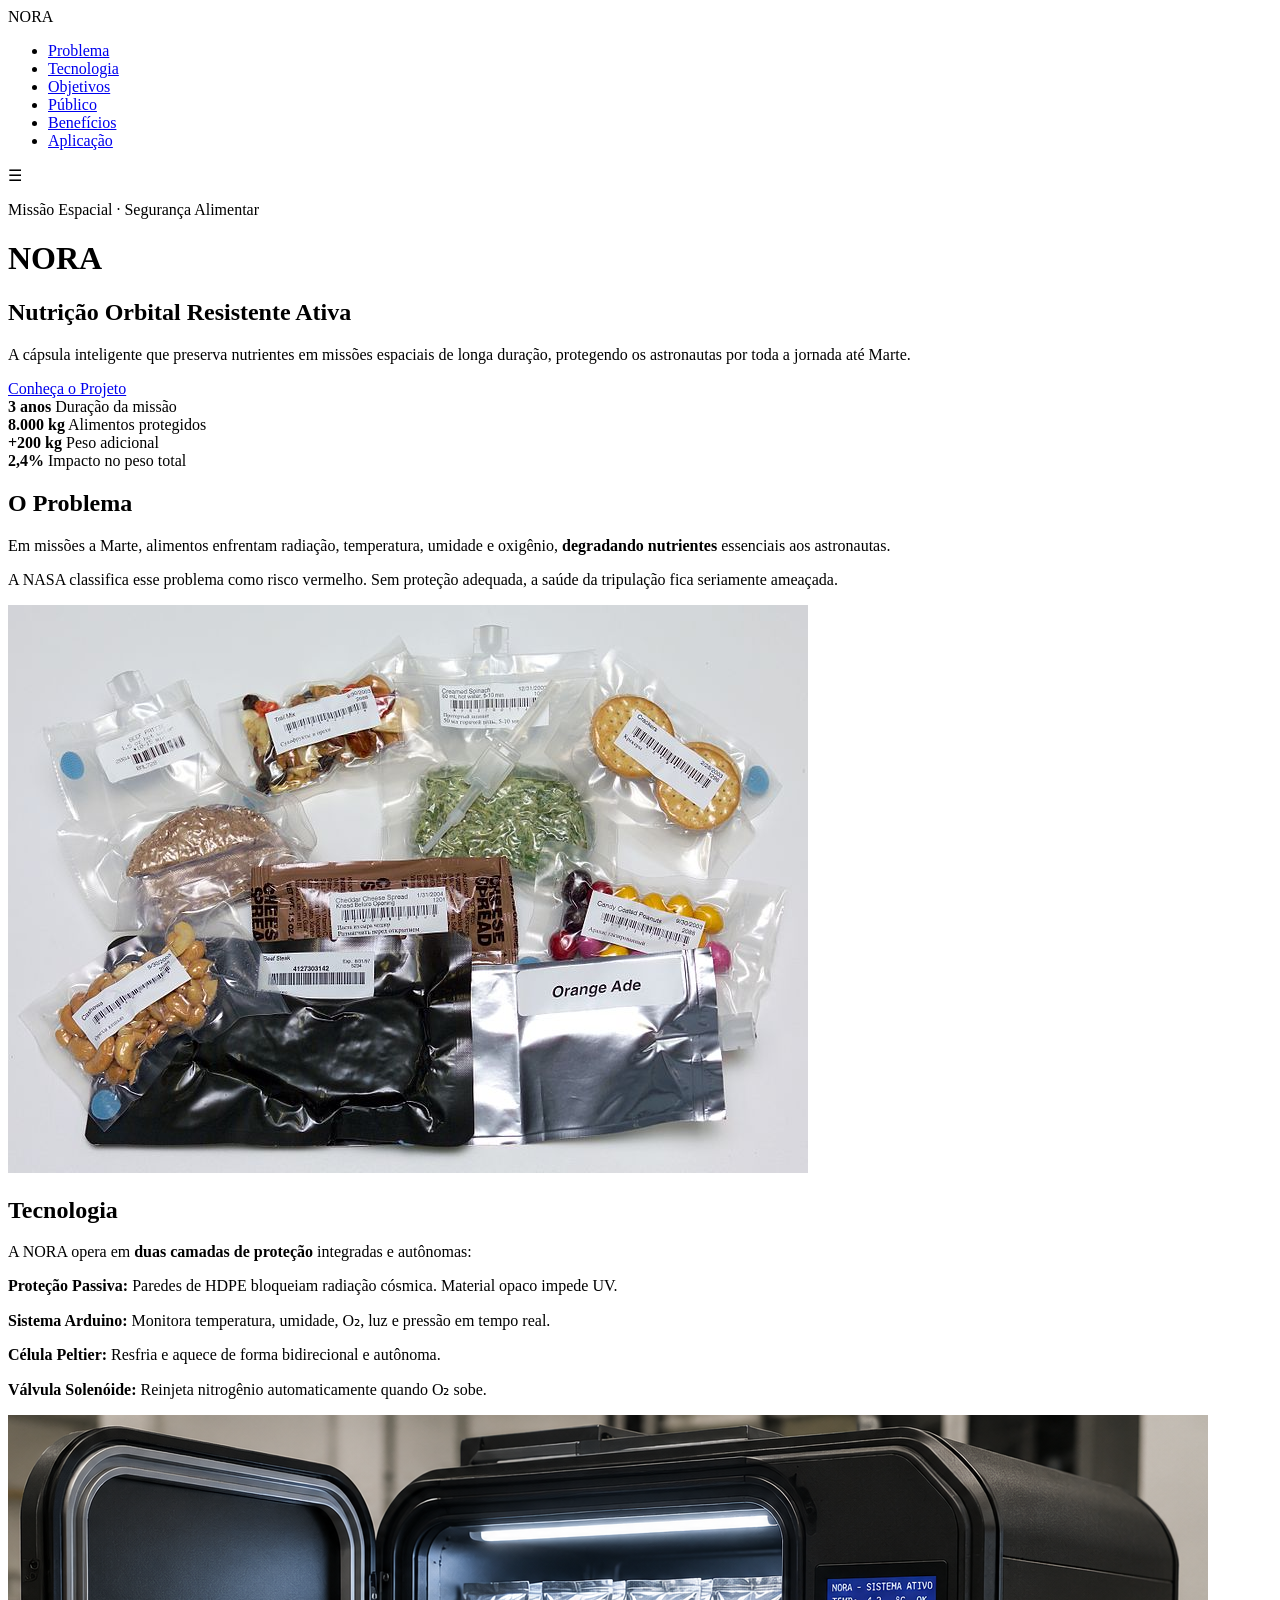
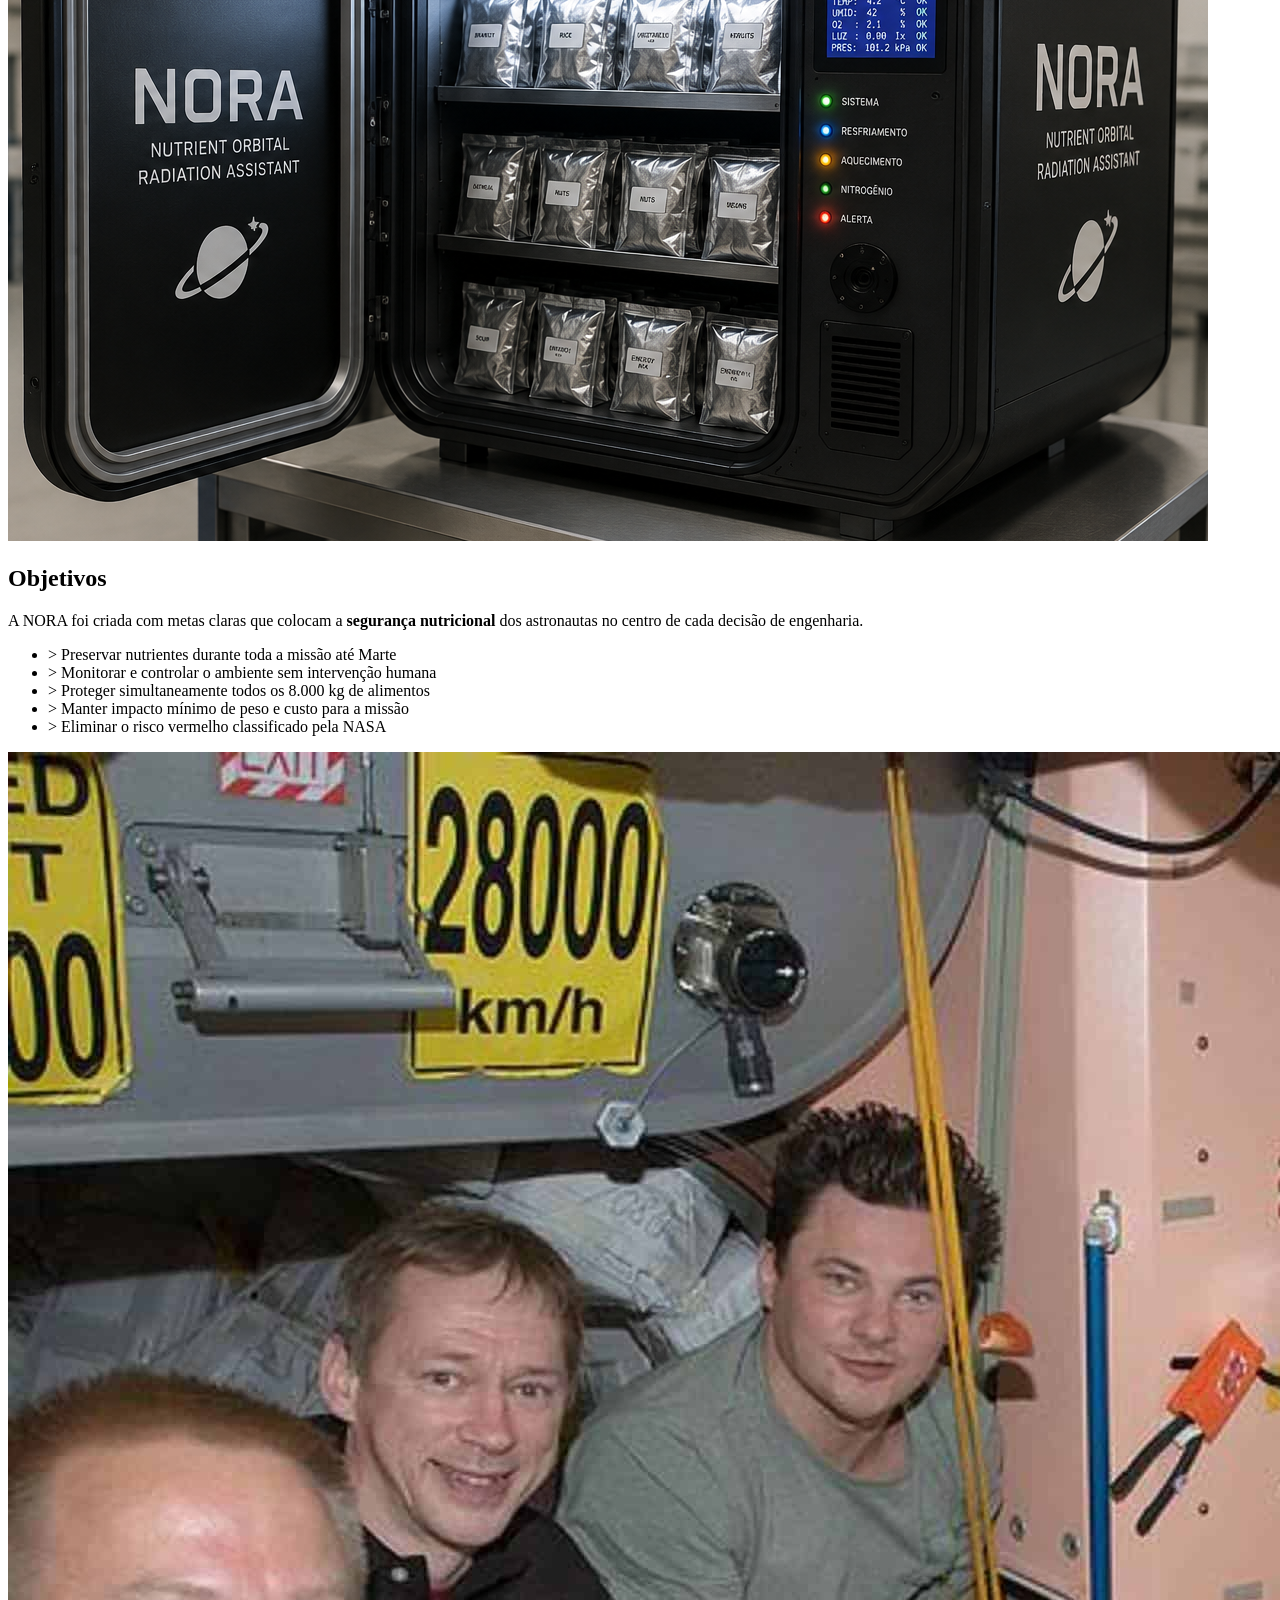
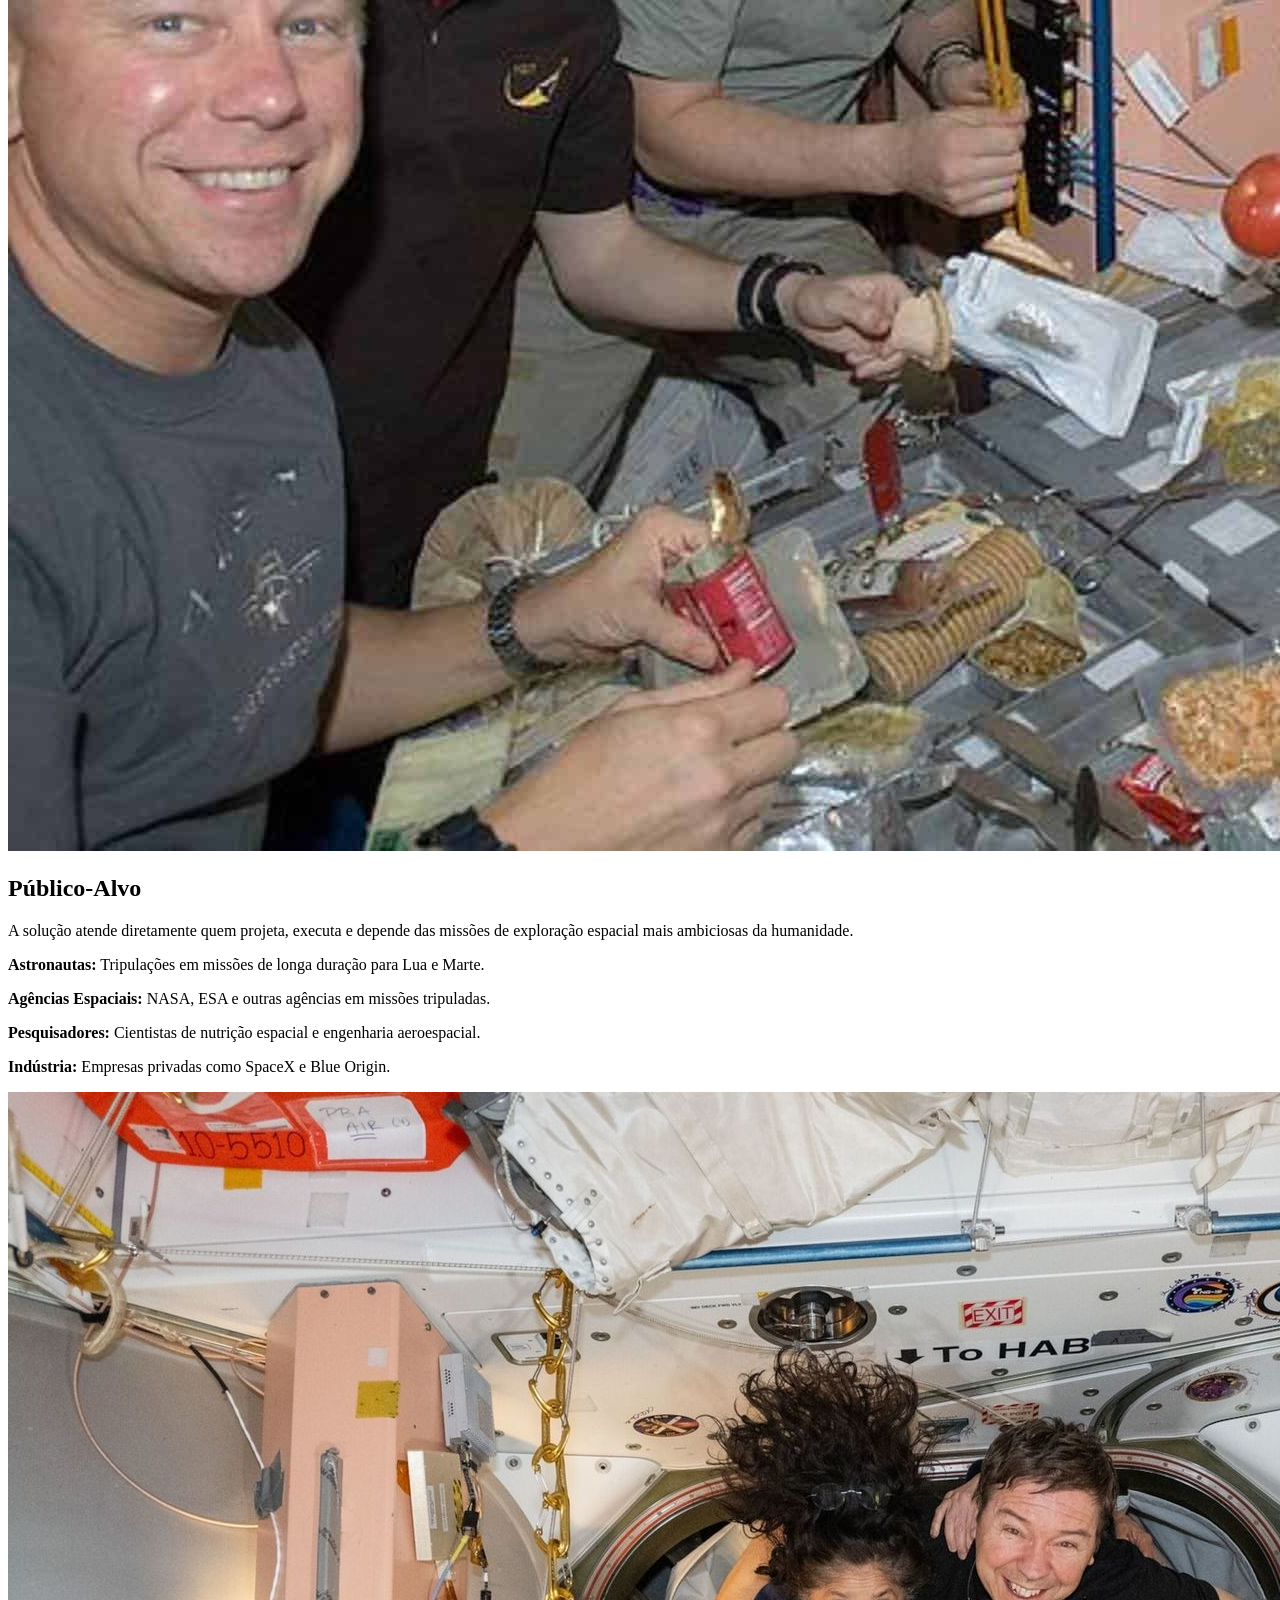
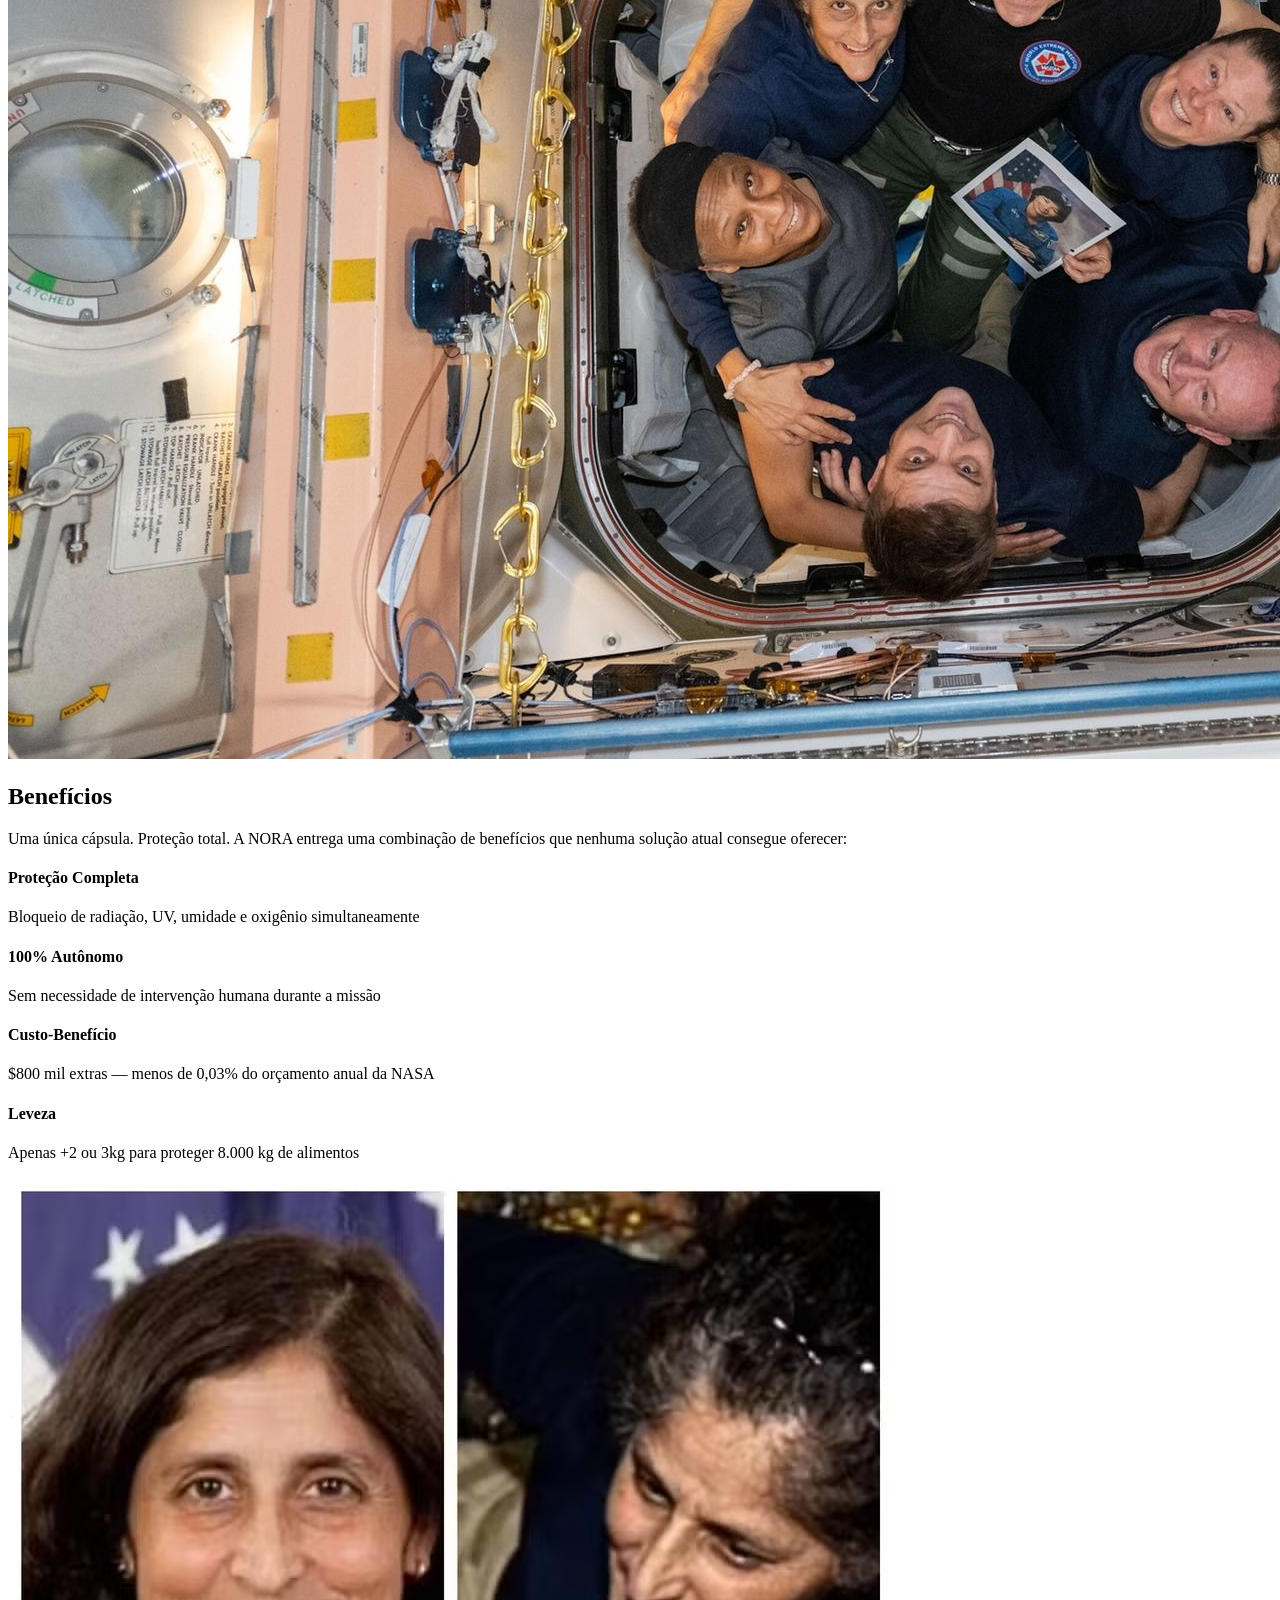
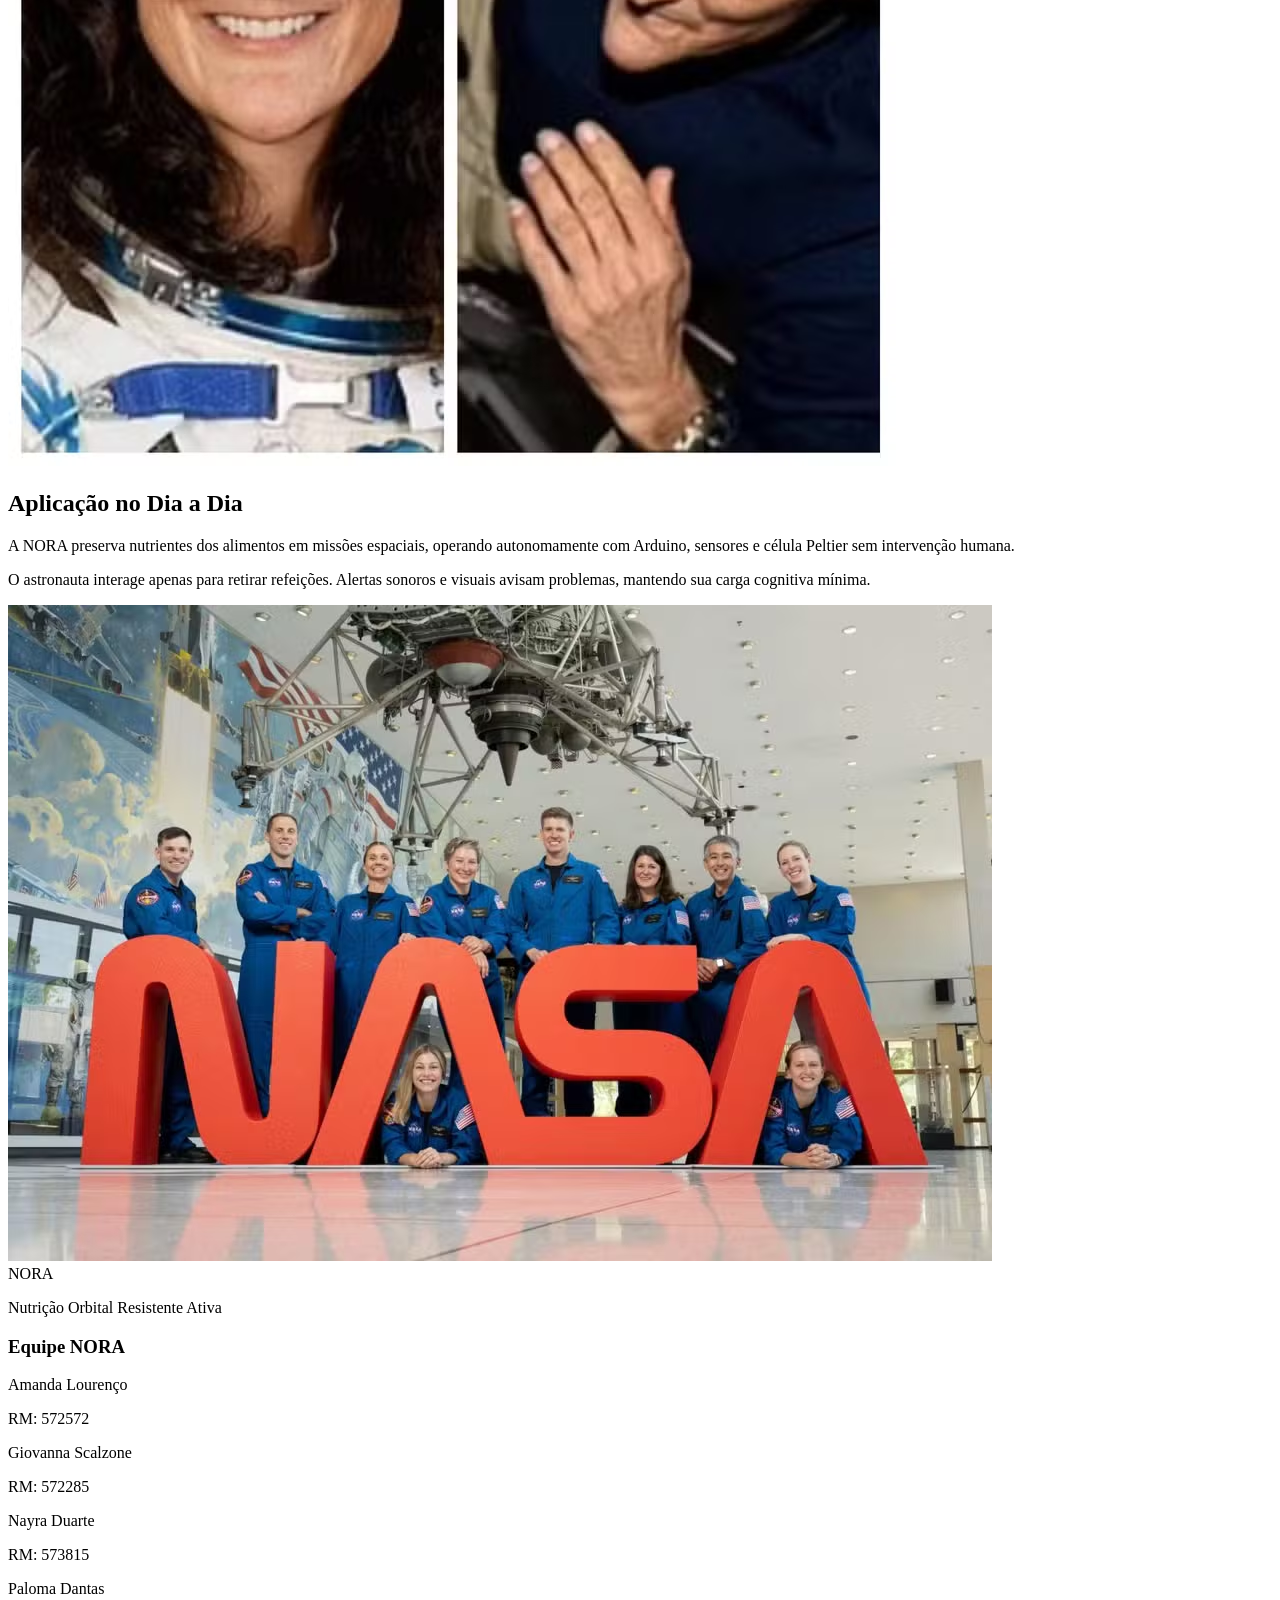
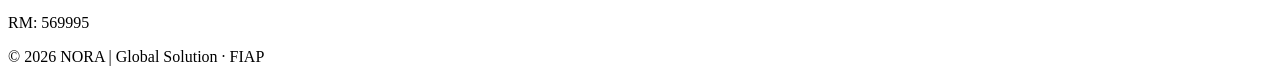
==== index.html @ 982fe825 "feat: Imagens implementadas" ====
<!DOCTYPE html>
<html lang="pt-BR">
<head>
    <meta charset="UTF-8">
    <meta name="viewport" content="width=device-width, initial-scale=1.0">
    <link rel="stylesheet" href="./src/css/style.css">
    <link rel="preconnect" href="https://fonts.googleapis.com">
    <link href="https://fonts.googleapis.com/css2?family=Poppins:wght@300;400;500;600;700&family=Orbitron:wght@700;900&display=swap" rel="stylesheet">
    <title>NORA | Nutrição Orbital Resistente Ativa</title>
</head>
<body>
    <div class="stars" id="stars"></div>
    <nav id="navbar">
        <div class="logo">N<span>O</span>RA</div>
        <ul>
            <li><a href="#problema">Problema</a></li>
            <li><a href="#tecnologia">Tecnologia</a></li>
            <li><a href="#objetivos">Objetivos</a></li>
            <li><a href="#publico">Público</a></li>
            <li><a href="#beneficios">Benefícios</a></li>
            <li><a href="#aplicacao">Aplicação</a></li>
        </ul>
        <div class="hamburger" id="hamburger">&#9776;</div>
    </nav>
    <header>
        <div class="header-content">
            <p class="title1">Missão Espacial · Segurança Alimentar</p>
            <h1>NORA</h1>
            <h2>Nutrição Orbital Resistente Ativa</h2>
            <p>A cápsula inteligente que preserva nutrientes em missões espaciais de longa duração, protegendo os astronautas por toda a jornada até Marte.</p>
            <a href="#problema" class="btn">Conheça o Projeto</a>
        </div>
    </header>
    <div class="stats-bar">
        <div class="stat">
            <strong>3 anos</strong>
            <span>Duração da missão</span>
        </div>
        <div class="stat-divider"></div>
        <div class="stat">
            <strong>8.000 kg</strong>
            <span>Alimentos protegidos</span>
        </div>
        <div class="stat-divider"></div>
        <div class="stat">
            <strong>+200 kg</strong>
            <span>Peso adicional</span>
        </div>
        <div class="stat-divider"></div>
        <div class="stat">
            <strong>2,4%</strong>
            <span>Impacto no peso total</span>
        </div>
    </div>
    <section id="problema" class="section">
        <div class="text">
            <h2>O Problema</h2>
            <p>Em missões a Marte, alimentos enfrentam radiação, temperatura, umidade e oxigênio, <strong>degradando nutrientes</strong> essenciais aos astronautas.</p>
            <p>A NASA classifica esse problema como <span id="risco-vermelho">risco vermelho.</span> Sem proteção adequada, a saúde da tripulação fica seriamente ameaçada.</p>
        </div>
        <div class="image">
            <div class="img-placeholder">
                <img src="./src/assets/img/problema.jpg" alt="Ilustração dos alimentos preparados para o consumo do astronauta abordo">
            </div>
        </div>
    </section>
   <section id="tecnologia" class="section reverse">
    <div class="text">
        <h2>Tecnologia</h2>
        <p>A NORA opera em <strong>duas camadas de proteção</strong> integradas e autônomas:</p>
        <p><strong>Proteção Passiva:</strong> Paredes de HDPE bloqueiam radiação cósmica. Material opaco impede UV.</p>
        <p><strong>Sistema Arduino:</strong> Monitora temperatura, umidade, O₂, luz e pressão em tempo real.</p>
        <p><strong>Célula Peltier:</strong> Resfria e aquece de forma bidirecional e autônoma.</p>
        <p><strong>Válvula Solenóide:</strong> Reinjeta nitrogênio automaticamente quando O₂ sobe.</p>
    </div>
        <div class="image">
            <div class="img-placeholder tech">
                <img src="./src/assets/img/prototipo.png" alt="Protótipo da cápsula NORA">
            </div>
        </div>
    </section>
    <section id="objetivos" class="section">
        <div class="text">
            <h2>Objetivos</h2>
            <p>A NORA foi criada com metas claras que colocam a <strong>segurança nutricional</strong> dos astronautas no centro de cada decisão de engenharia.</p>
            <ul class="objectives-list">
                <li><span>></span> Preservar nutrientes durante toda a missão até Marte</li>
                <li><span>></span> Monitorar e controlar o ambiente sem intervenção humana</li>
                <li><span>></span> Proteger simultaneamente todos os 8.000 kg de alimentos</li>
                <li><span>></span> Manter impacto mínimo de peso e custo para a missão</li>
                <li><span>></span> Eliminar o risco vermelho classificado pela NASA</li>
            </ul>
        </div>
        <div class="image">
            <div class="img-placeholder objectives">
                <img src="./src/assets/img/alimentacaoNoespaco.jpg" alt="Astronauta se alimentando dentro de uma nave espacial">
            </div>
        </div>
    </section>
    <section id="publico" class="section reverse">
<div class="text">
    <h2>Público-Alvo</h2>
    <p>A solução atende diretamente quem projeta, executa e depende das missões de exploração espacial mais ambiciosas da humanidade.</p>
    <p><strong>Astronautas:</strong> Tripulações em missões de longa duração para Lua e Marte.</p>
    <p><strong>Agências Espaciais:</strong> NASA, ESA e outras agências em missões tripuladas.</p>
    <p><strong>Pesquisadores:</strong> Cientistas de nutrição espacial e engenharia aeroespacial.</p>
    <p><strong>Indústria:</strong> Empresas privadas como SpaceX e Blue Origin.</p>
</div>
        <div class="image">
            <div class="img-placeholder audience">
                <img src="./src/assets/img/astronautas.jpg" alt="Equipe de astronautas representando as tripulações abordo">
            </div>
        </div>
    </section>
    <section id="beneficios" class="section">
        <div class="text">
            <h2>Benefícios</h2>
            <p>Uma única cápsula. Proteção total. A NORA entrega uma combinação de benefícios que nenhuma solução atual consegue oferecer:</p>
            <div class="beneficio-list">
                <div class="beneficio">
                    <div>
                        <h4>Proteção Completa</h4>
                        <p>Bloqueio de radiação, UV, umidade e oxigênio simultaneamente</p>
                    </div>
                </div>
                <div class="beneficio">
                    <div>
                        <h4>100% Autônomo</h4>
                        <p>Sem necessidade de intervenção humana durante a missão</p>
                    </div>
                </div>
                <div class="beneficio">
                    <div>
                        <h4>Custo-Benefício</h4>
                        <p>$800 mil extras — menos de 0,03% do orçamento anual da NASA</p>
                    </div>
                </div>
                <div class="beneficio">
                    <div>
                        <h4>Leveza</h4>
                        <p>Apenas +2 ou 3kg para proteger 8.000 kg de alimentos</p>
                    </div>
                </div>
            </div>
        </div>
        <div class="image">
            <div class="img-placeholder beneficios">
                <img src="./src/assets/img/desnutricao.avif" alt="Representação visual dos riscos de desnutrição em astronautas causados pela degradação de nutrientes">
            </div>
        </div>
    </section>
    <section id="aplicacao" class="section reverse">
        <div class="text">
            <h2>Aplicação no Dia a Dia</h2>
            <p>A NORA preserva nutrientes dos alimentos em missões espaciais, operando autonomamente com Arduino, sensores e célula Peltier sem intervenção humana.</p>
            <p>O astronauta interage apenas para retirar refeições. Alertas sonoros e visuais avisam problemas, mantendo sua carga cognitiva mínima.</p>
        </div>
        <div class="image">
            <div class="img-placeholder earth">
                <img src="./src/assets/img/nasa.avif" alt="Imagem da NASA ilustrando a aplicação da cápsula NORA na rotina diária de astronautas durante missões espaciais de longa duração">
            </div>
        </div>
    </section>
    <footer>
        <div class="footer-logo">N<span>O</span>RA</div>
        <p class="footer-subtitulo">Nutrição Orbital Resistente Ativa</p>
        <div class="footer-divisao"></div>
        <h3>Equipe NORA</h3>
        <div class="time">
            <div class="membro">
                <p>Amanda Lourenço</p>
                <p>RM: 572572</p>
            </div>
            <div class="membro">
                <p>Giovanna Scalzone</p>
                <p>RM: 572285</p>
            </div>
            <div class="membro">
                <p>Nayra Duarte</p>
                <p>RM: 573815</p>
            </div>
            <div class="membro">
                <p>Paloma Dantas</p>
                <p>RM: 569995</p>
            </div>
        </div>
        <p class="footer-copy">© 2026 NORA | Global Solution · FIAP</p>
    </footer>
    <script src="./src/js/script.js"></script>
</body>
</html>
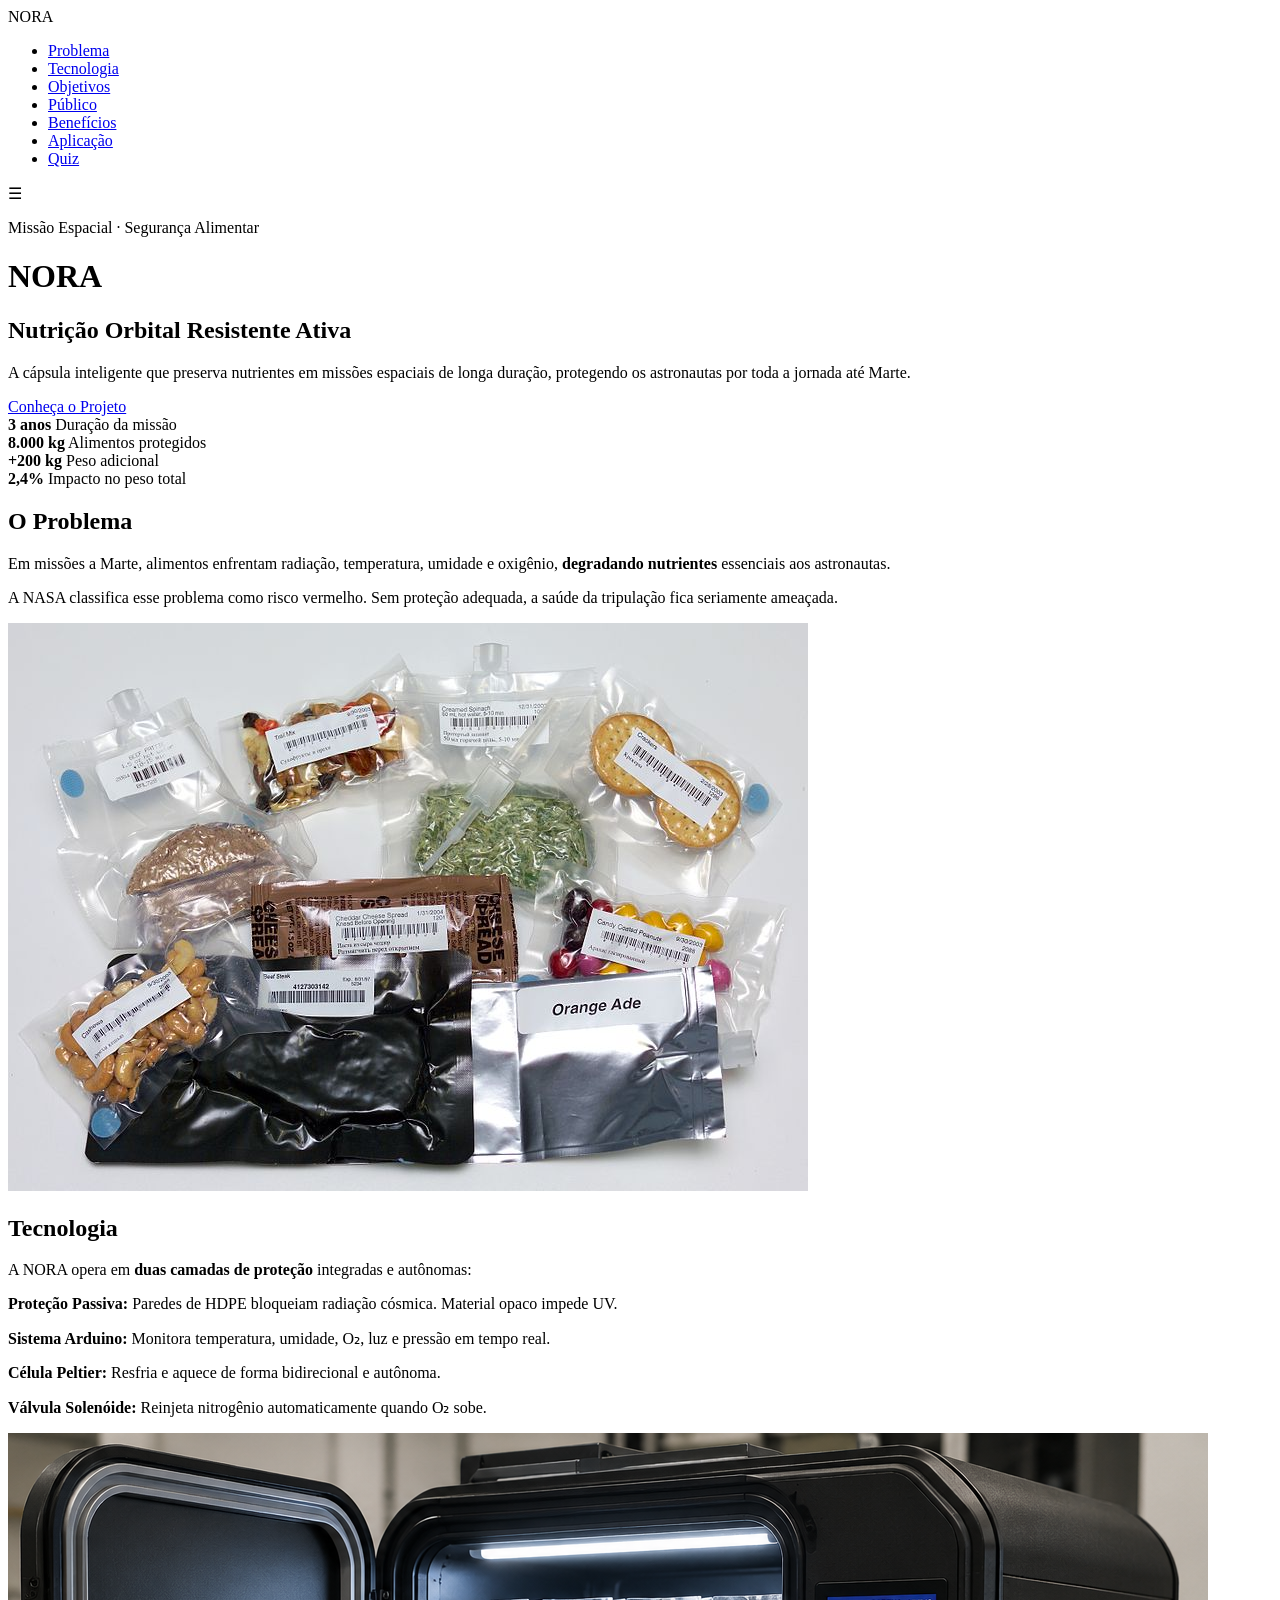
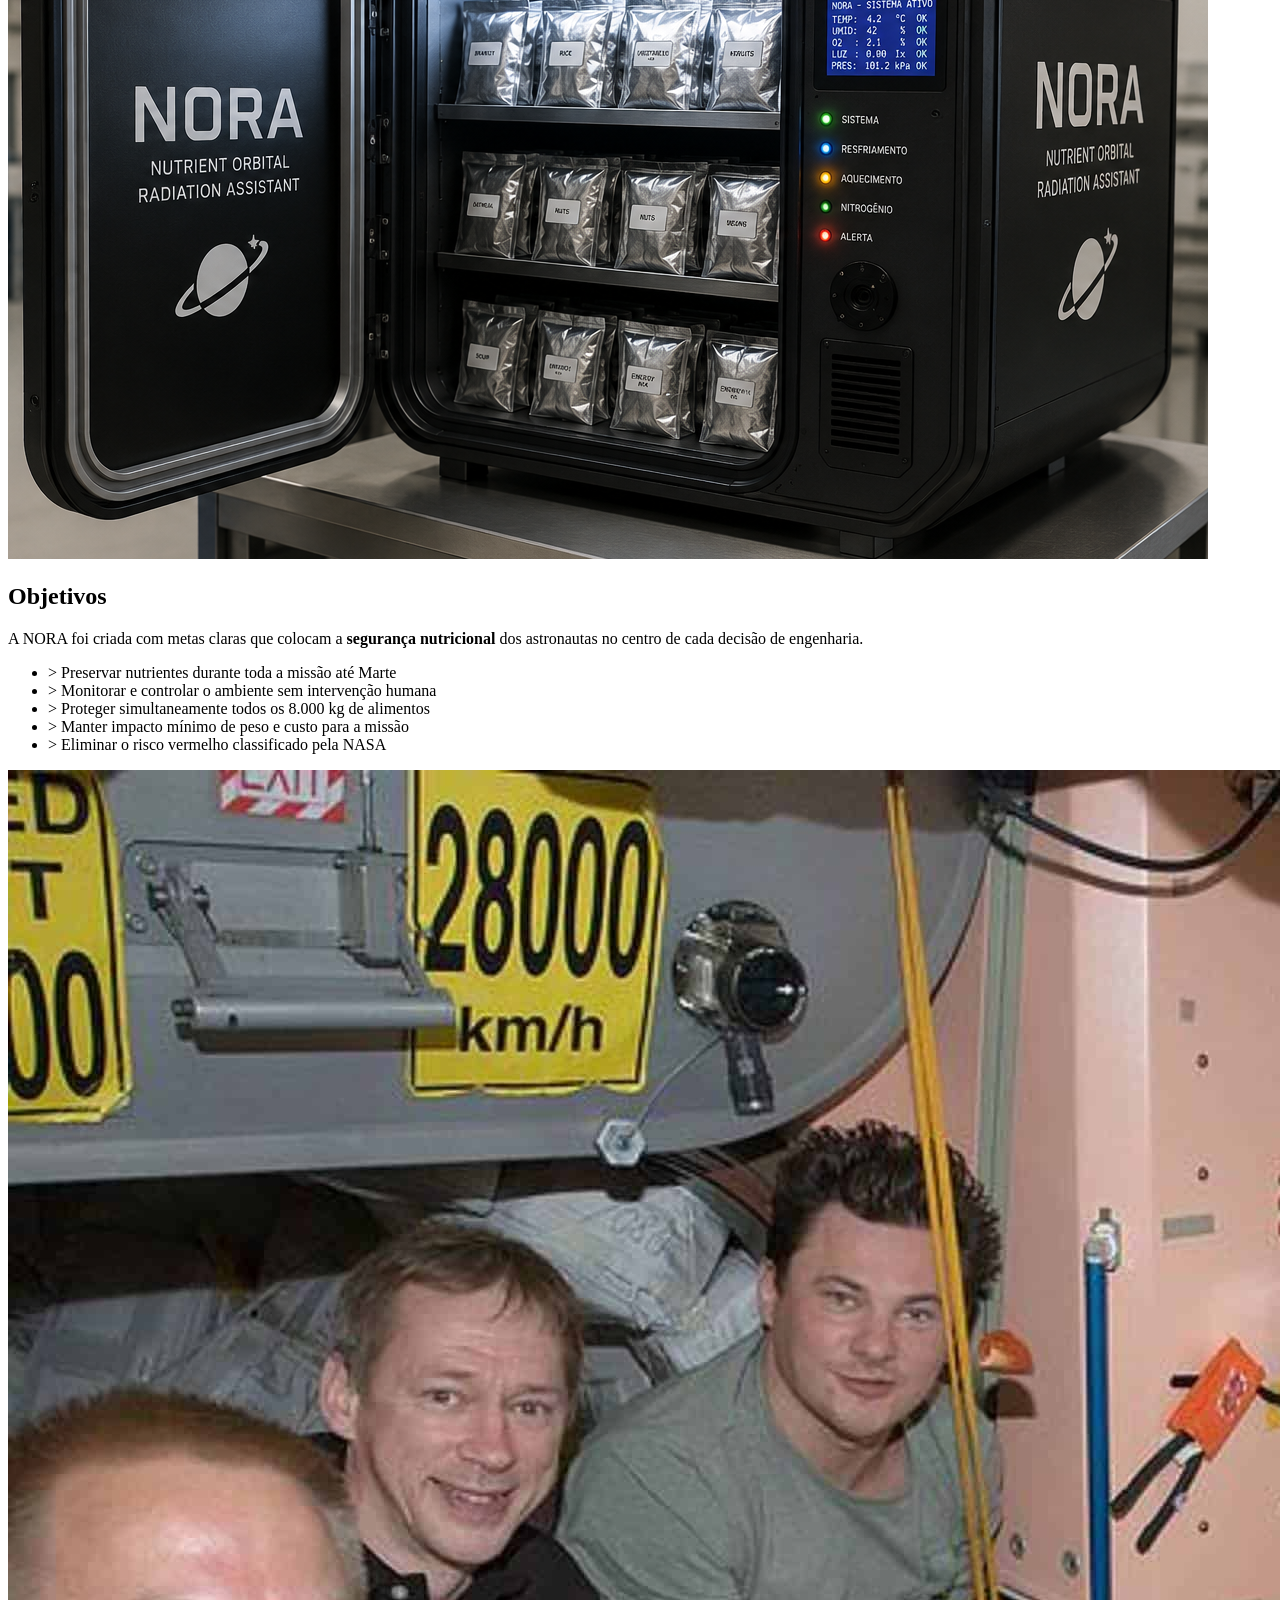
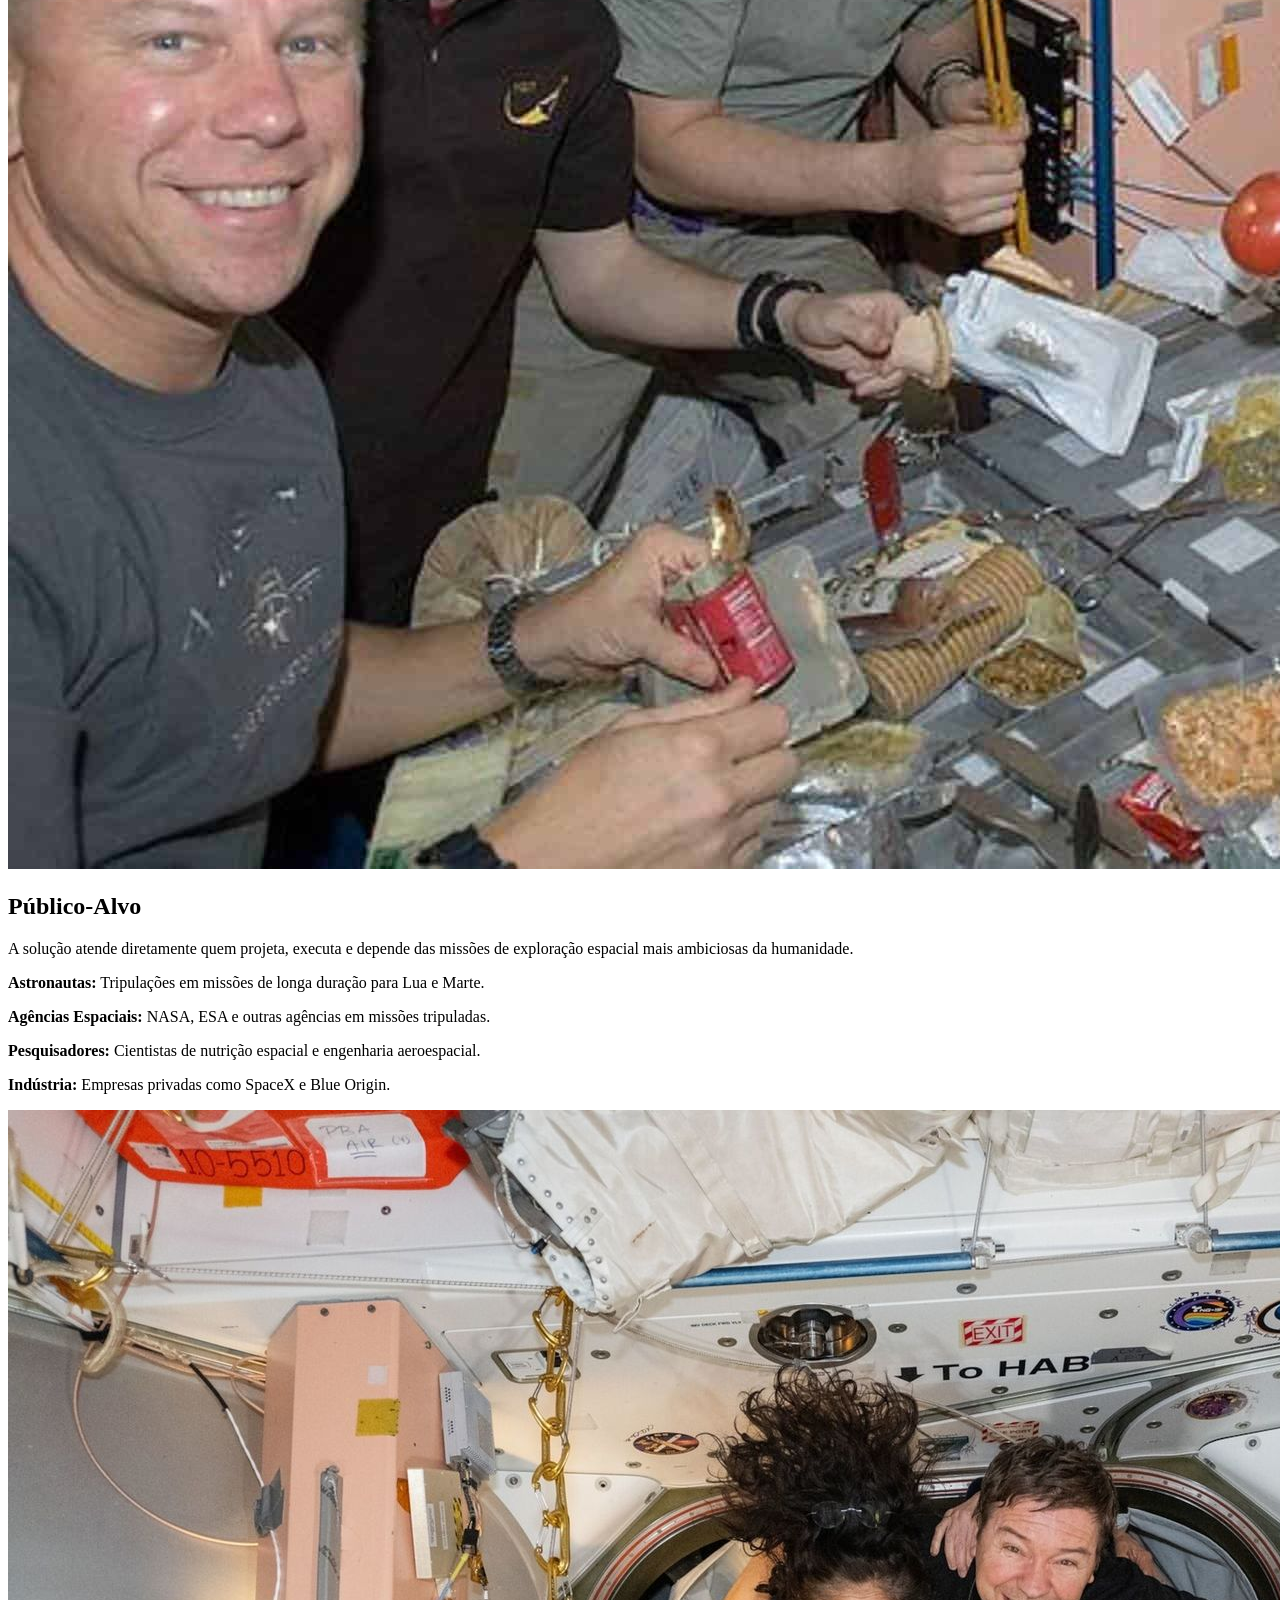
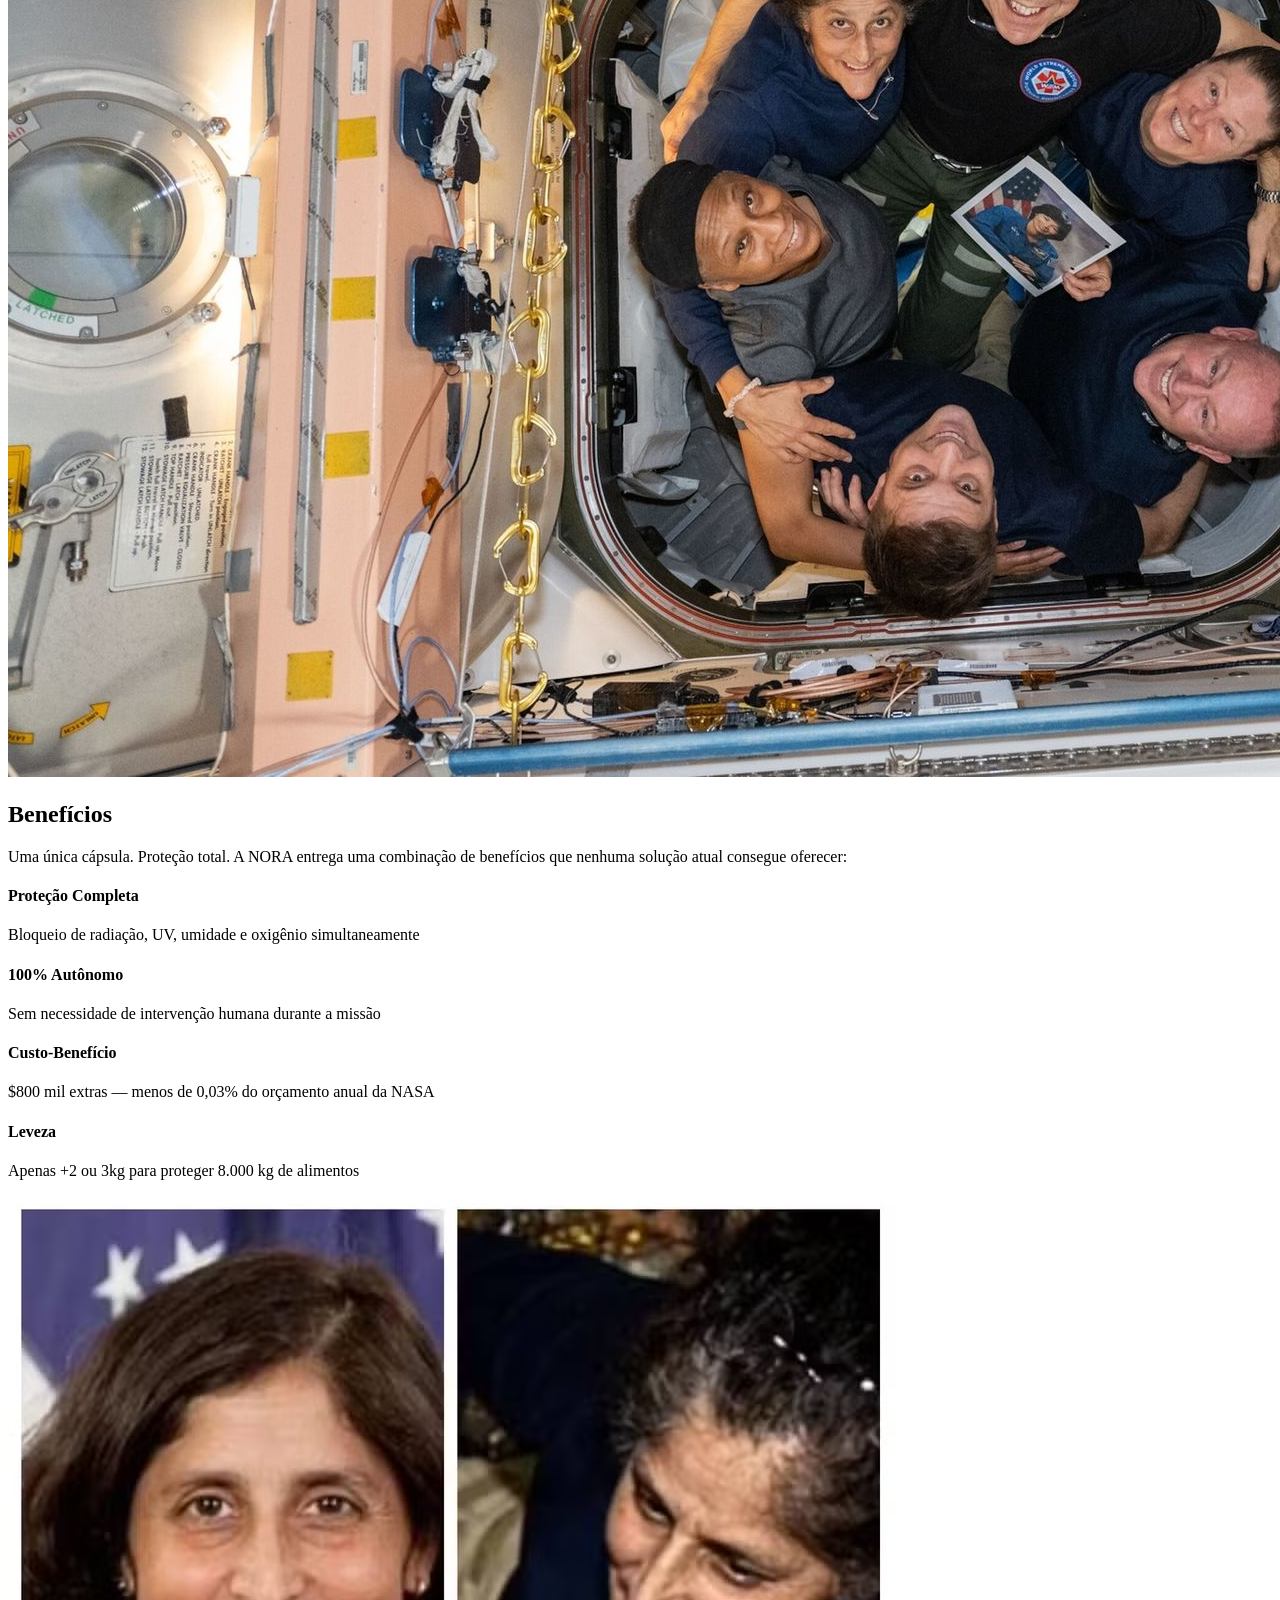
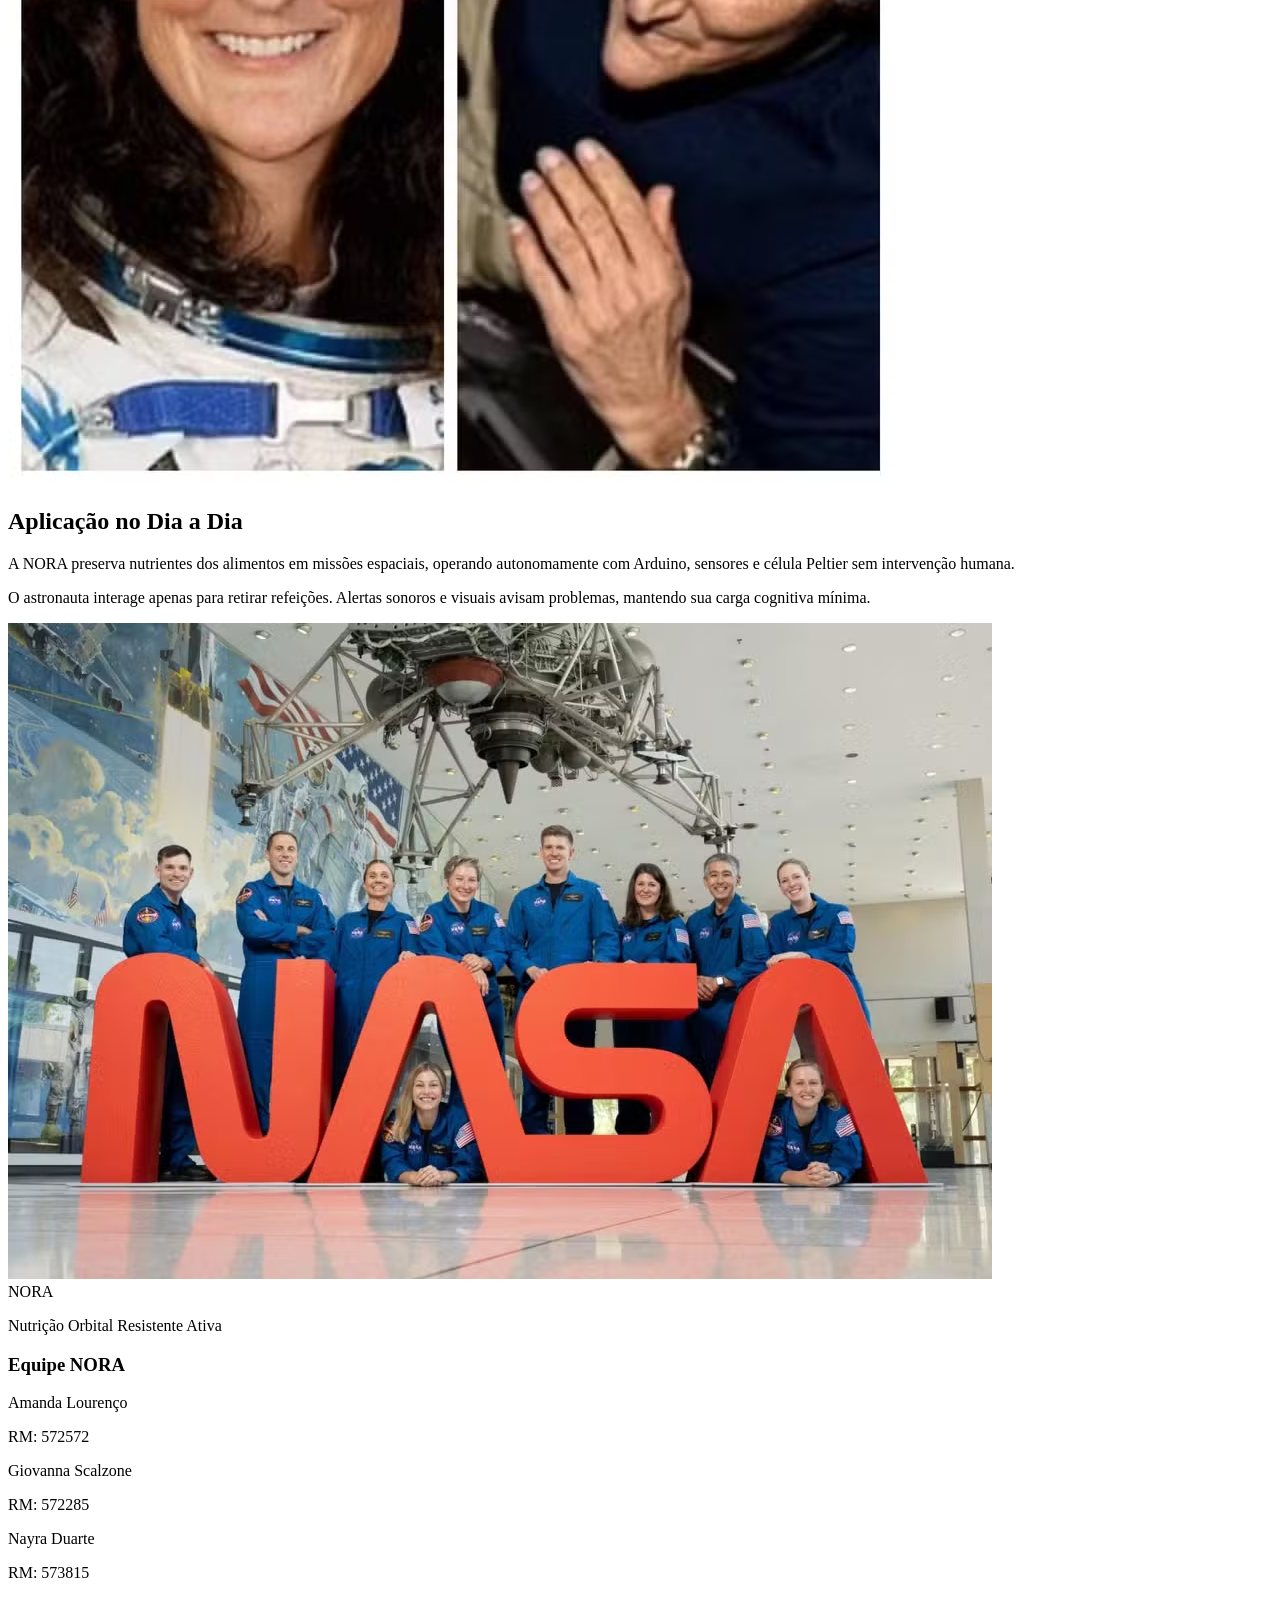
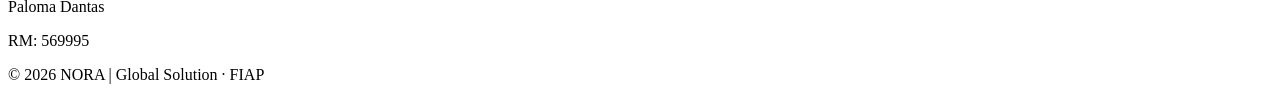
==== commit 164661e0: "feat: Codificação da estrutura do quiz dinâmico e exibição de resultados" ====
--- a/index.html
+++ b/index.html
@@ -19,6 +19,7 @@
             <li><a href="#publico">Público</a></li>
             <li><a href="#beneficios">Benefícios</a></li>
             <li><a href="#aplicacao">Aplicação</a></li>
+            <li><a href="./src/pages/quiz.html">Quiz</a></li>
         </ul>
         <div class="hamburger" id="hamburger">&#9776;</div>
     </nav>
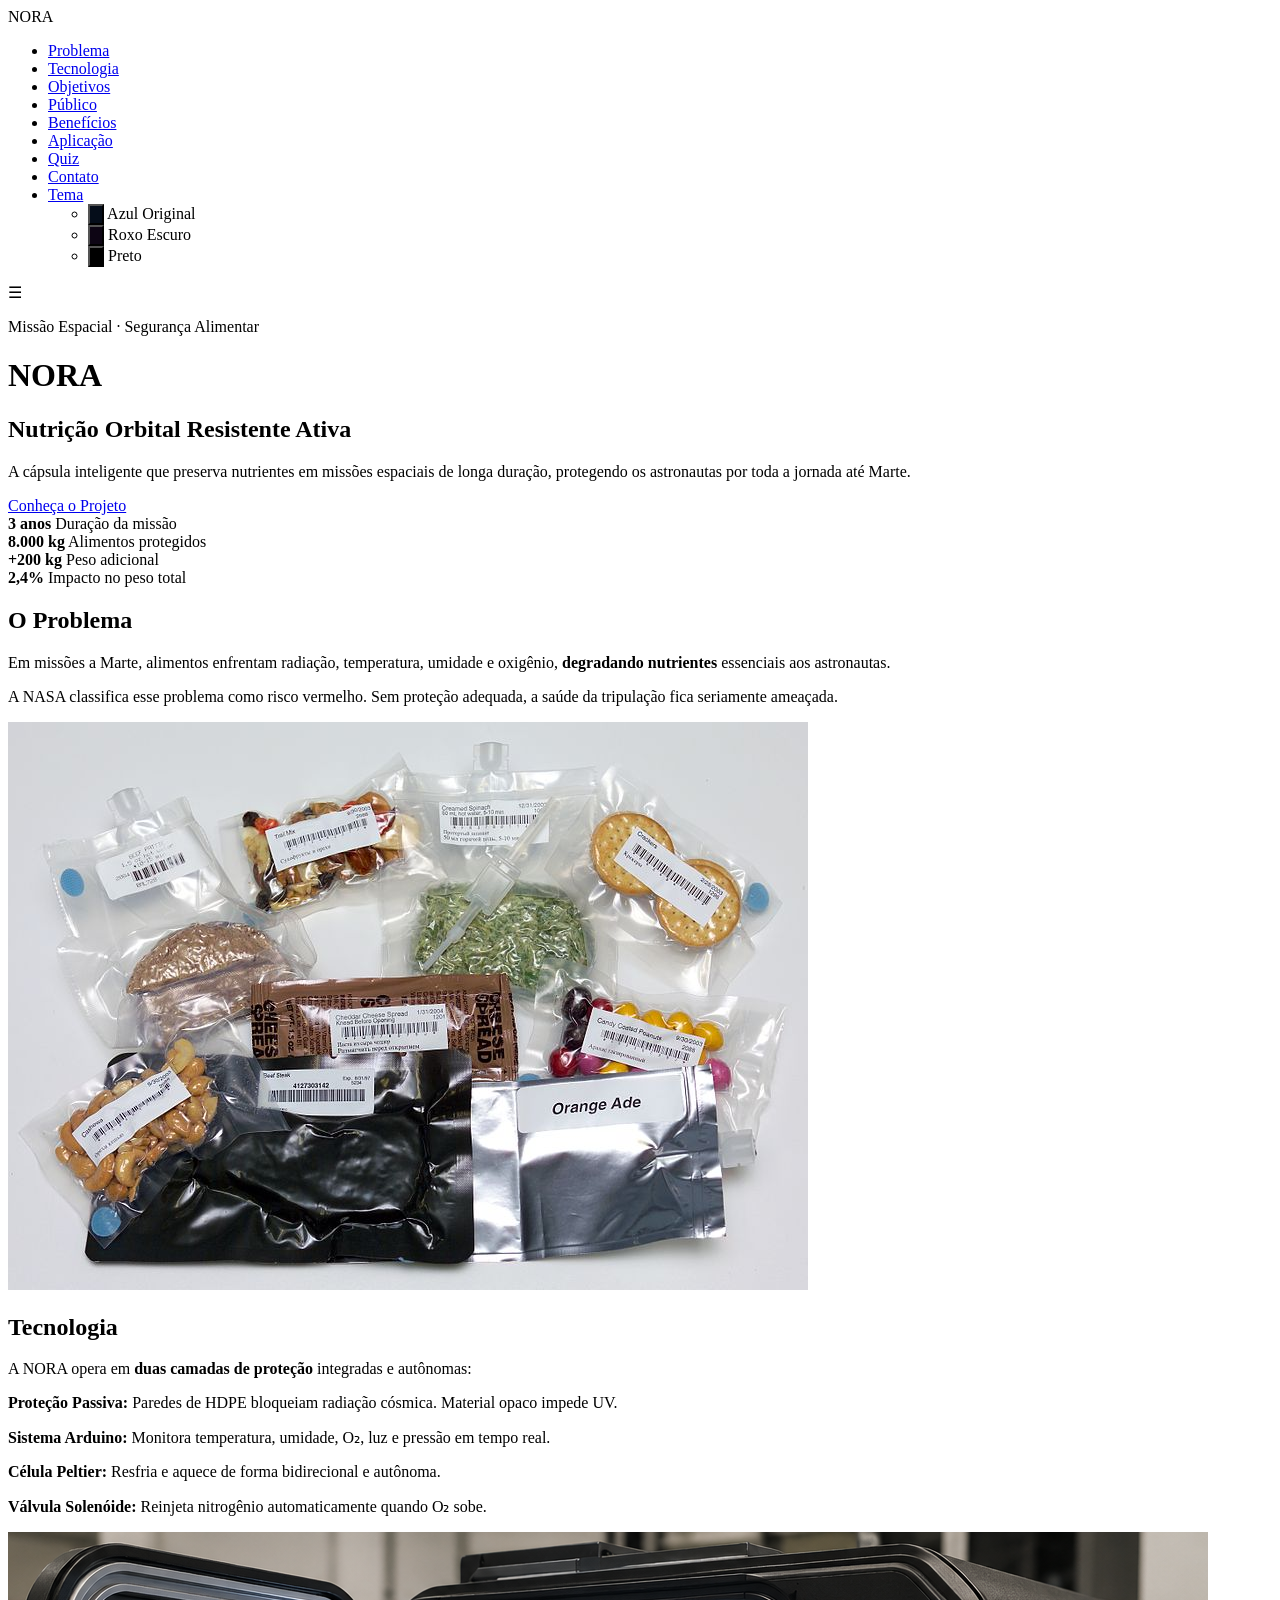
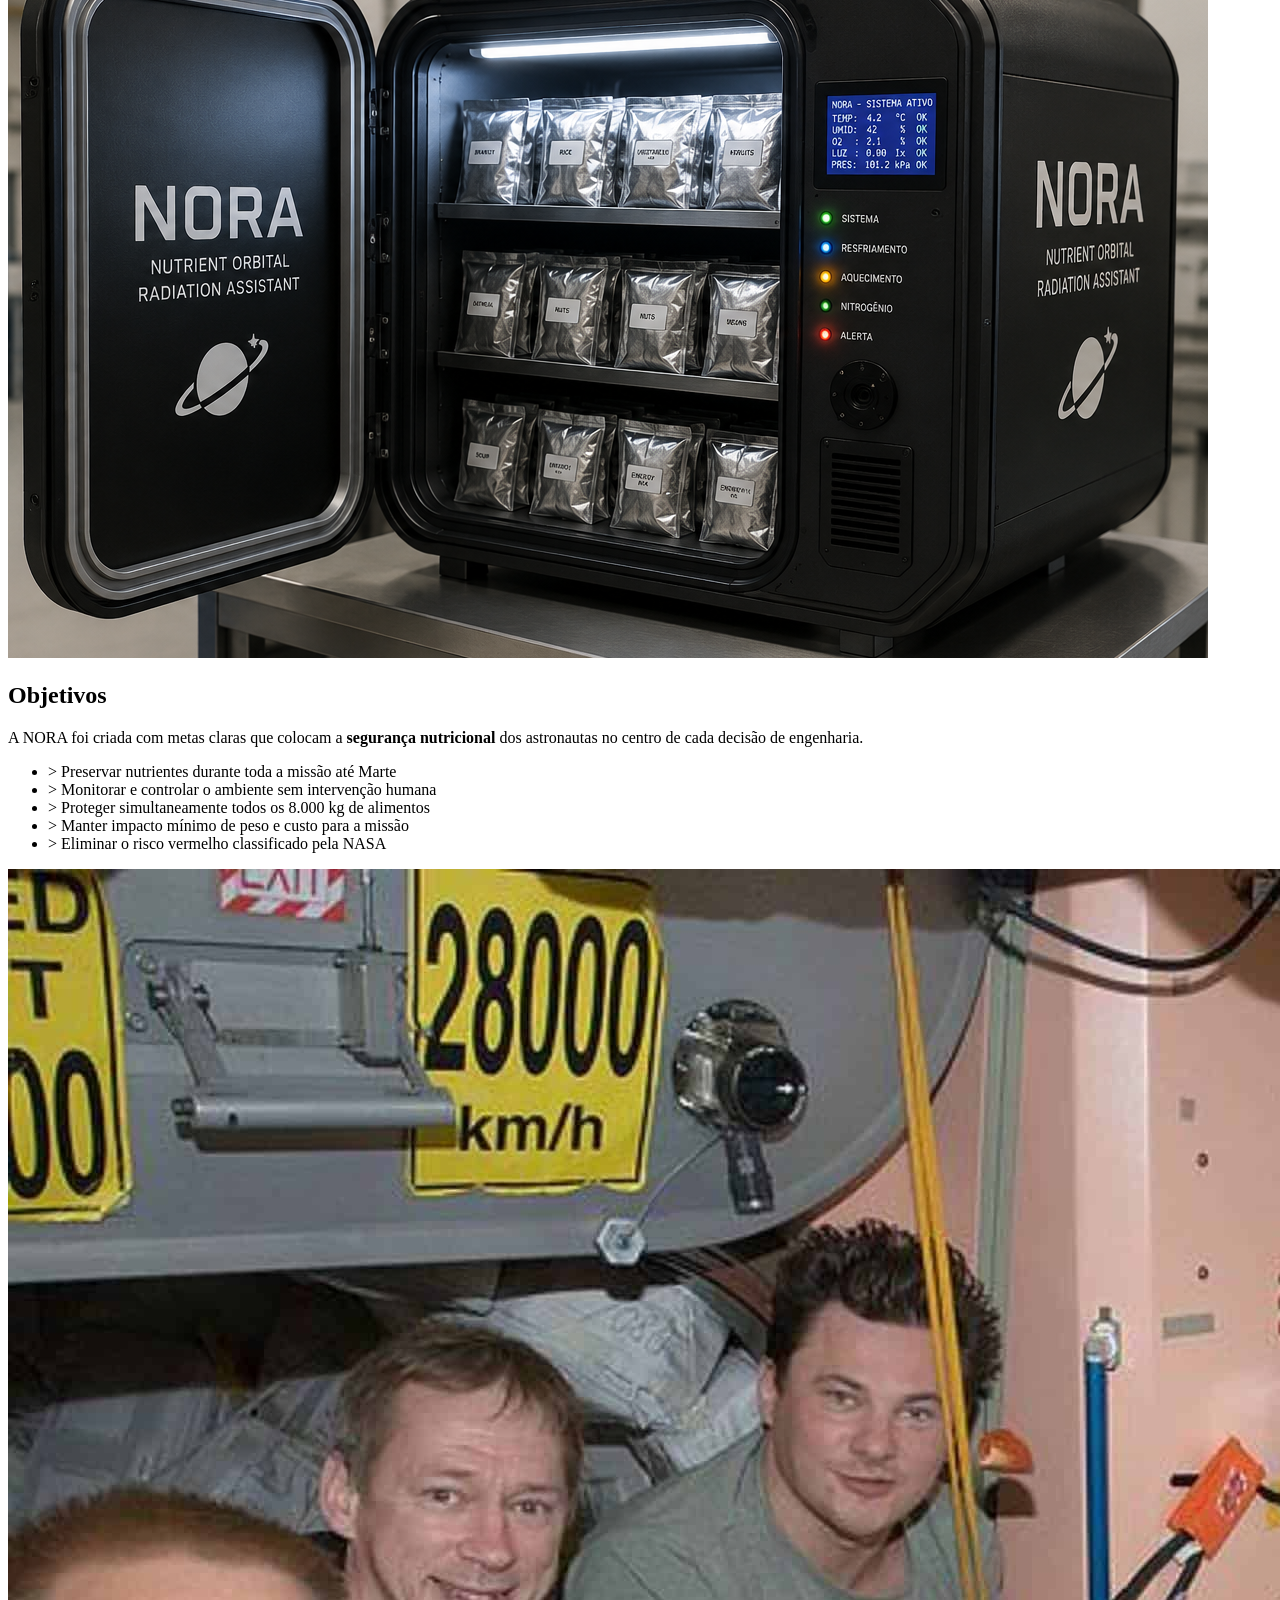
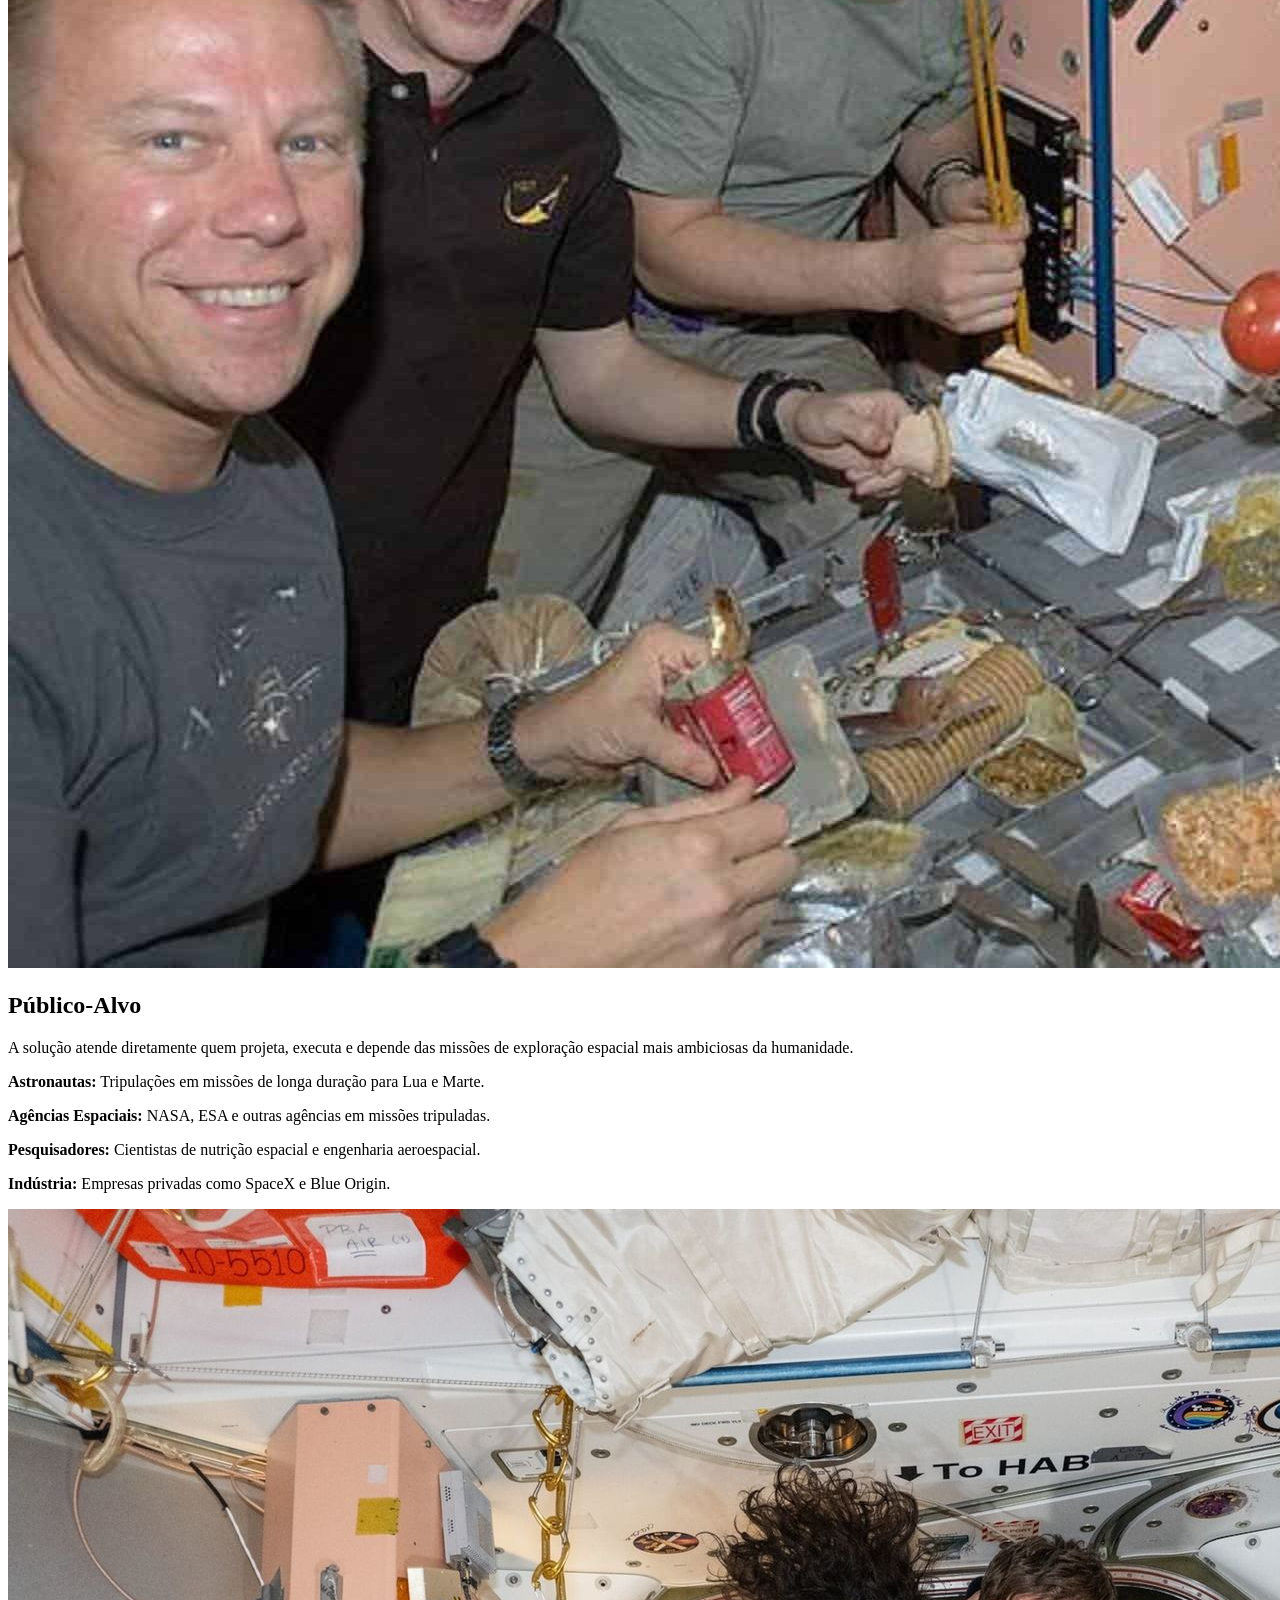
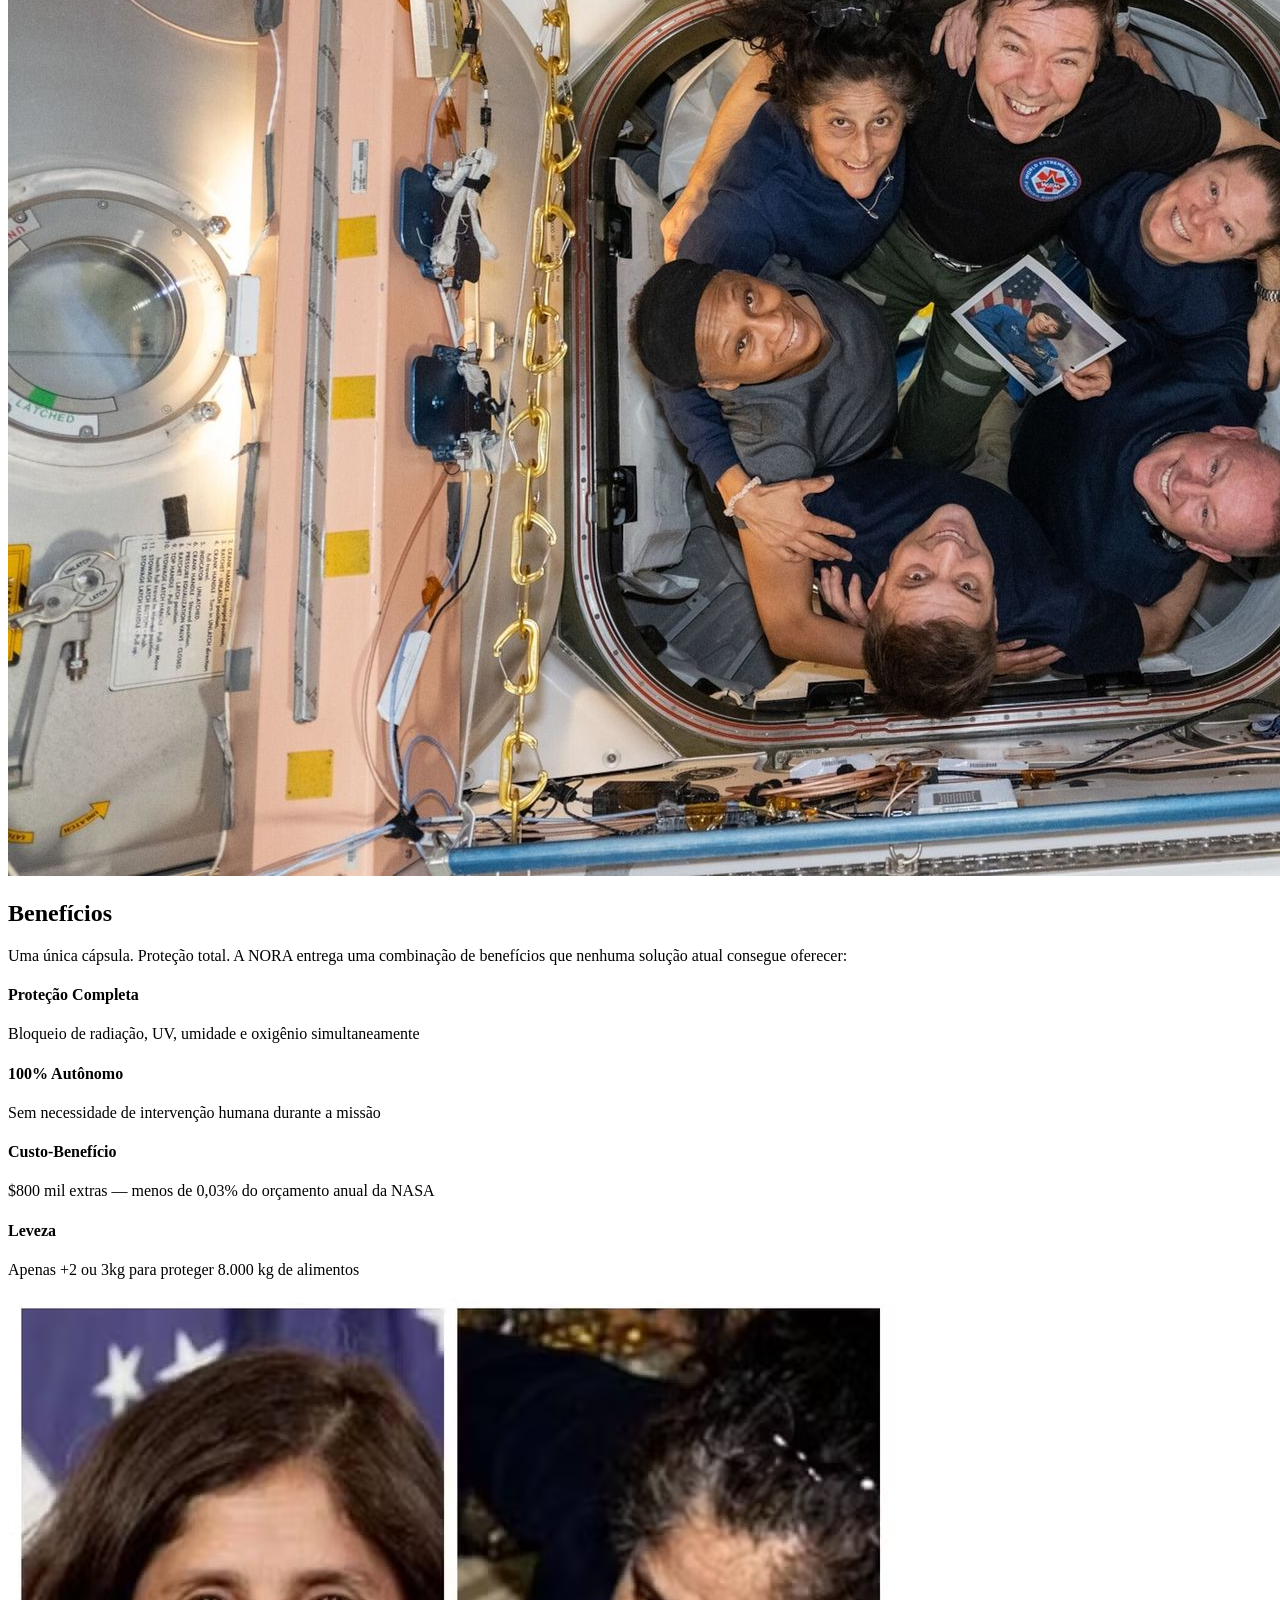
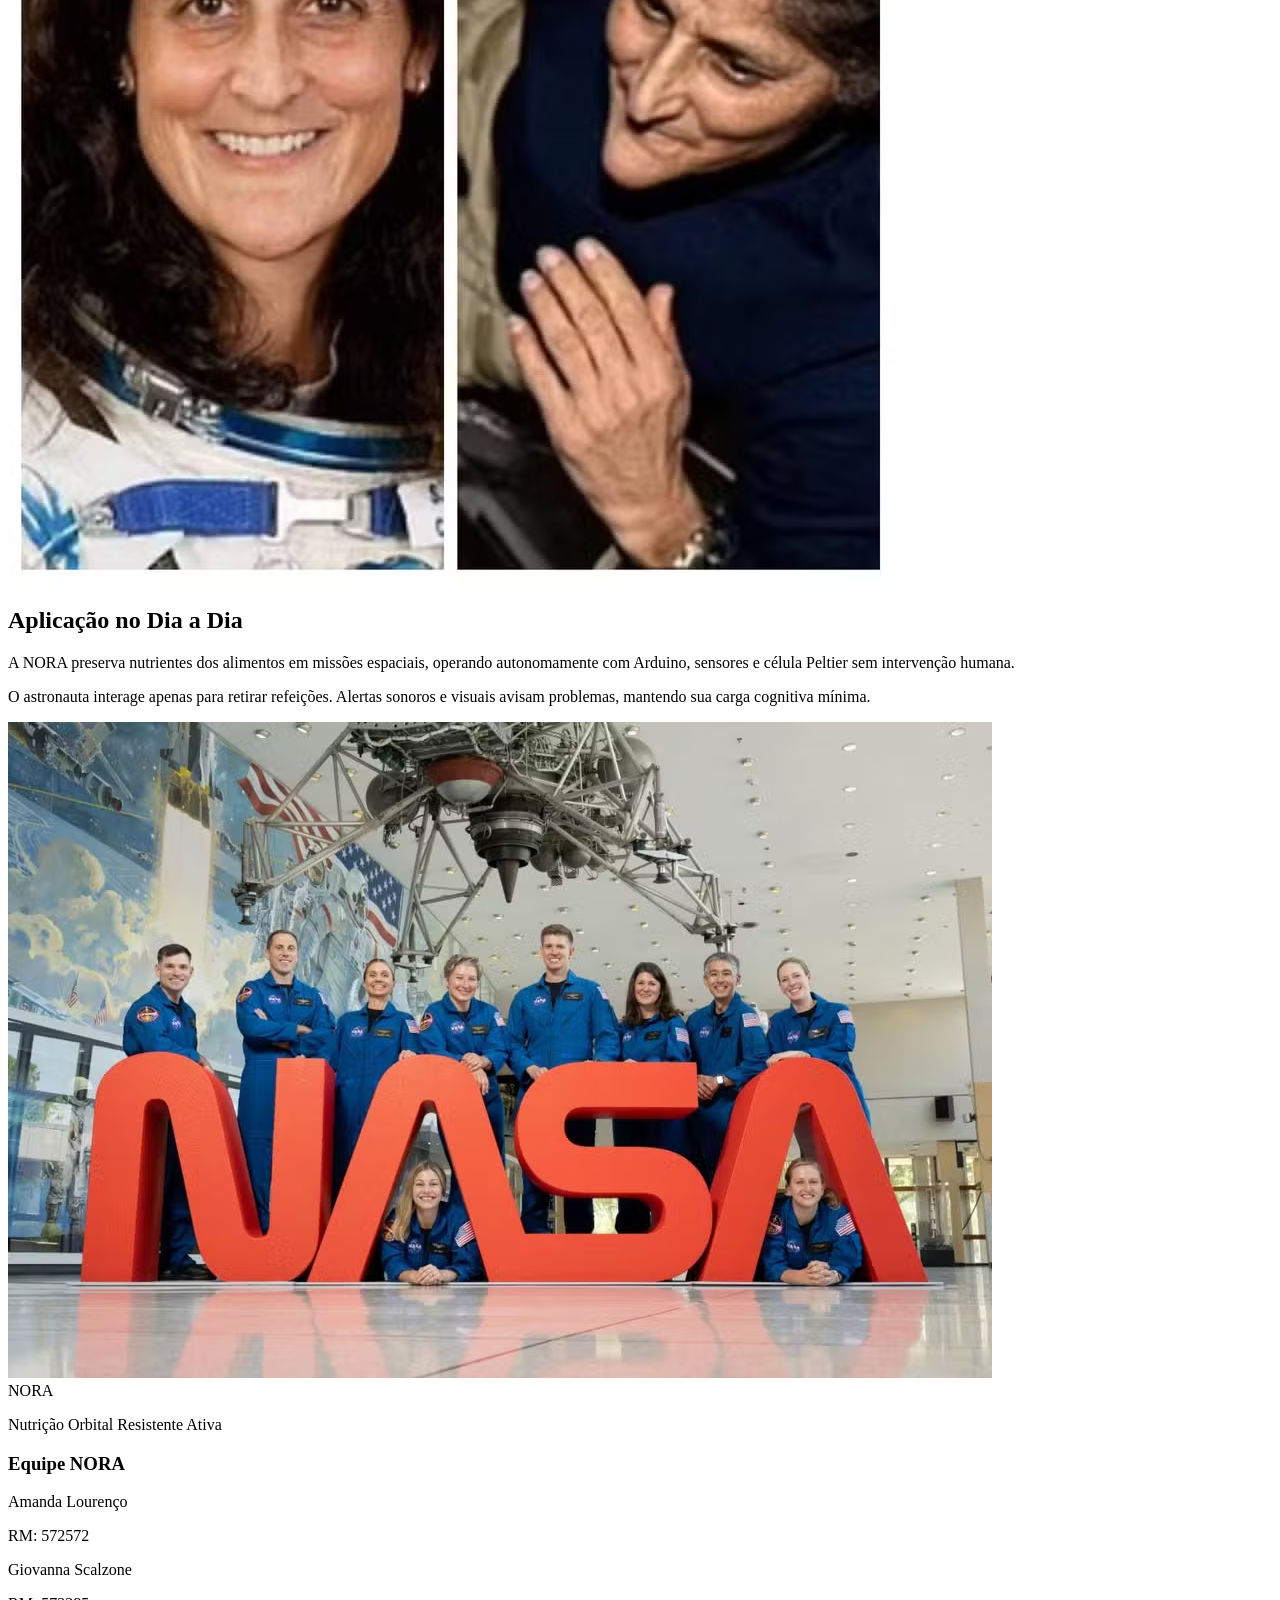
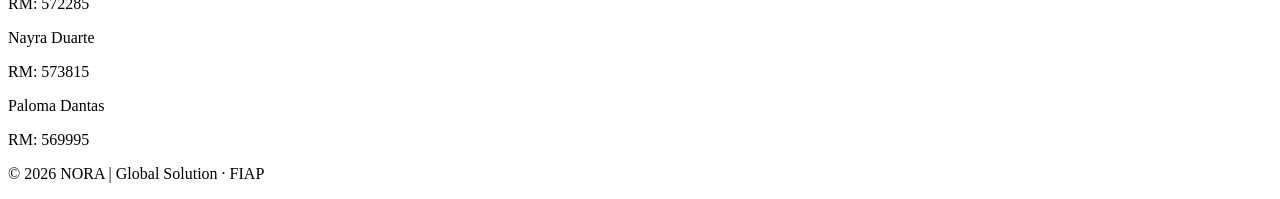
==== commit 599ad1f7: "Merge pull request #6 from NORA-GlobalSolution/dev feat: Adicionando nova sessão ao nav" ====
--- a/index.html
+++ b/index.html
@@ -20,6 +20,15 @@
             <li><a href="#beneficios">Benefícios</a></li>
             <li><a href="#aplicacao">Aplicação</a></li>
             <li><a href="./src/pages/quiz.html">Quiz</a></li>
+            <li><a href="./src/pages/contato.html">Contato</a></li>
+            <li class="dropdown">
+                <a href="#">Tema</a>
+                <ul class="submenu">
+                    <li><input type="button" class="cor-btn" style="background:#050d1a" onclick="mudarFundo('#050d1a')"> Azul Original</li>
+                    <li><input type="button" class="cor-btn" style="background:#0d0514" onclick="mudarFundo('#0d0514')"> Roxo Escuro</li>
+                    <li><input type="button" class="cor-btn" style="background:#000000" onclick="mudarFundo('#000000')"> Preto</li>
+                </ul>
+            </li>
         </ul>
         <div class="hamburger" id="hamburger">&#9776;</div>
     </nav>
